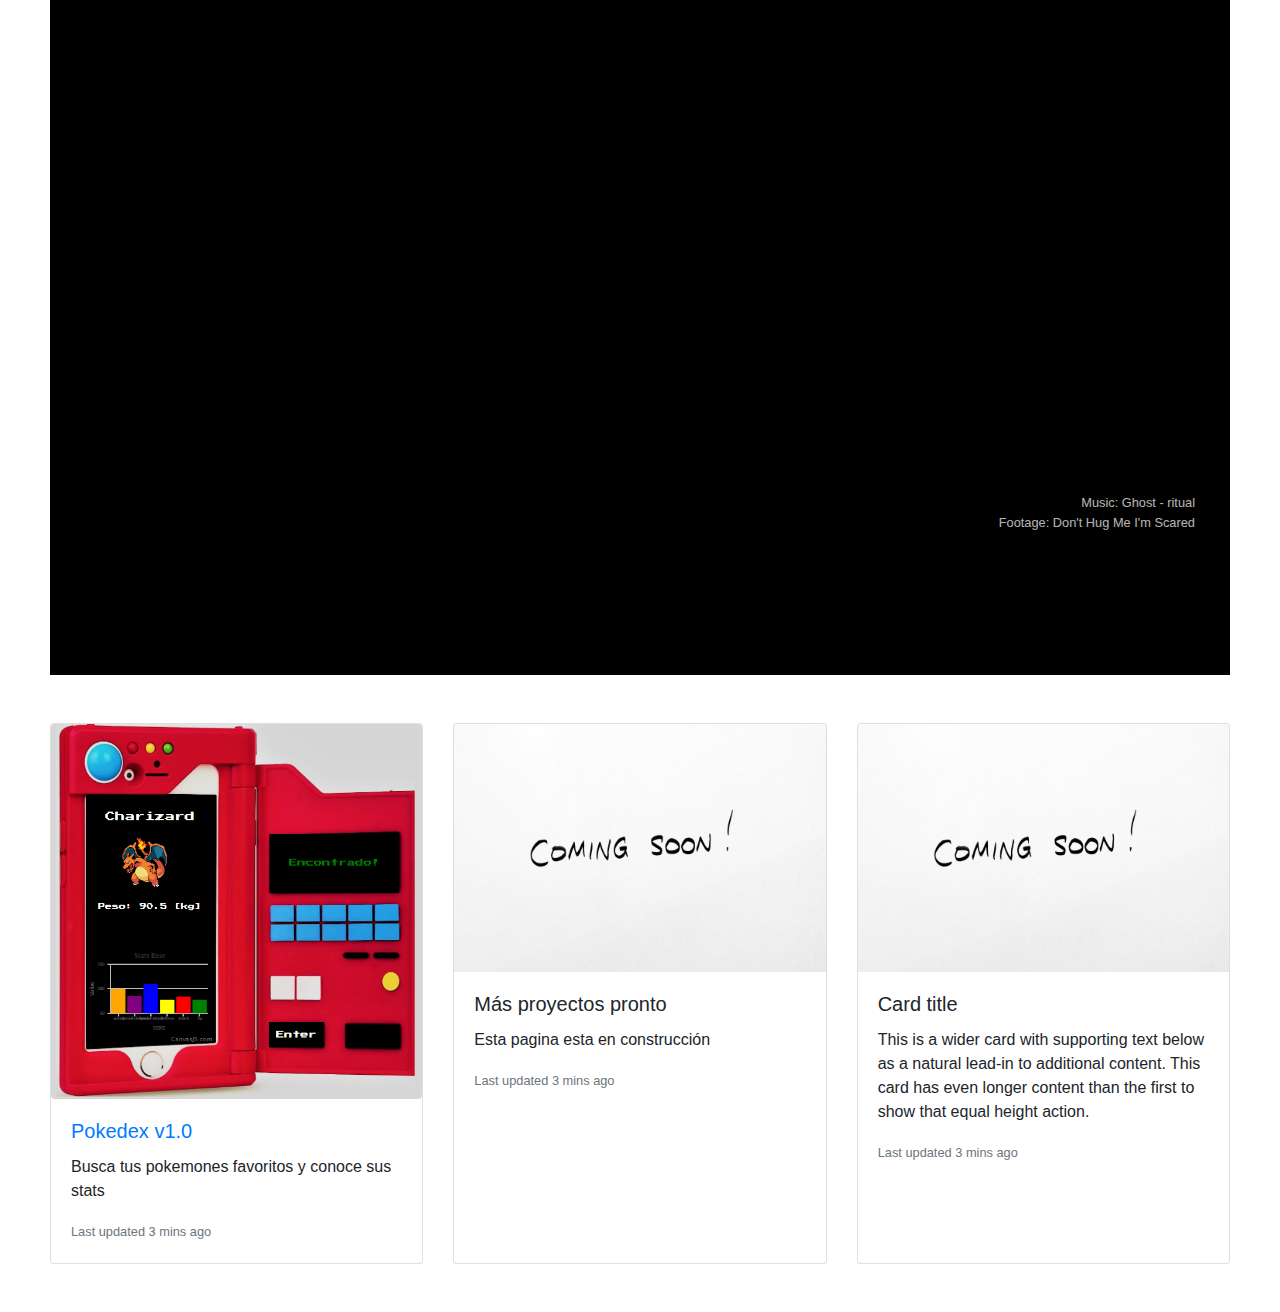
==== index.html @ e72db9f4 "Add files via upload" ====
<!DOCTYPE html>
<html lang="en">

<head>
    <meta charset="UTF-8">
    <meta name="viewport" content="width=device-width, initial-scale=1.0">
    <meta http-equiv="X-UA-Compatible" content="ie=edge">
    <link href="https://fonts.googleapis.com/css?family=UnifrakturMaguntia&display=swap" rel="stylesheet">
    <link rel="stylesheet" href="https://cdnjs.cloudflare.com/ajax/libs/twitter-bootstrap/4.1.3/css/bootstrap.min.css">
    <link rel="stylesheet" href="https://use.fontawesome.com/releases/v5.3.1/css/all.css">
    <link rel="stylesheet" href="assets/css/index_style.css">
    <title>kamaldigital</title>
</head>

<body>

    <header class="col-12">
        <div class="overlay"></div>
        <video playsinline="playsinline" autoplay="autoplay" loop="loop">
          <source src="ghostritualdonthugme-v1.0.mp4" type="video/mp4">
        </video>
        <div class="container h-100">
            <div class="d-flex h-100 text-center align-items-center">
                <div class="herotext-container w-100 text-white">
                    <p class="lead small mb-0 text-right">Music: Ghost - ritual</p>
                    <p class="mb-0 small lead text-right">Footage: Don't Hug Me I'm Scared</p>
                </div>
            </div>
        </div>
    </header>


    <!-- Carddeck con proyectos -->
    <div class="my-5 card-deck">
        <div class="card ">
            <img class="card-img-top fluid-img rounded" src="assets/img/pokedex-icono.png" alt="pokedex.jpg">
            <div class="card-body">
                <a href="pokedex.html">
                    <h5 class="card-title">Pokedex v1.0</h5>
                </a>
                <p class="card-text">Busca tus pokemones favoritos y conoce sus stats</p>
                <p class="card-text"><small class="text-muted">Last updated 3 mins ago</small></p>
            </div>
        </div>
        <div class="card">
            <img class="card-img-top" src="assets/img/coming-soon.jpg" alt="Card image cap">
            <div class="card-body">
                <h5 class="card-title">Más proyectos pronto</h5>
                <p class="card-text">Esta pagina esta en construcción</p>
                <p class="card-text"><small class="text-muted">Last updated 3 mins ago</small></p>
            </div>
        </div>
        <div class="card">
            <img class="card-img-top" src="assets/img/coming-soon.jpg" alt="Card image cap">
            <div class="card-body">
                <h5 class="card-title">Card title</h5>
                <p class="card-text">This is a wider card with supporting text below as a natural lead-in to additional content. This card has even longer content than the first to show that equal height action.</p>
                <p class="card-text"><small class="text-muted">Last updated 3 mins ago</small></p>
            </div>
        </div>
    </div>
    <!--   E N D -    Carddeck con proyectos -->

    <script src="assets/js/index_script.js" type="text/javascript"></script>
    <script src="https://cdnjs.cloudflare.com/ajax/libs/jquery/3.3.1/jquery.slim.min.js"></script>
    <script src="https://cdnjs.cloudflare.com/ajax/libs/popper.js/1.13.0/umd/popper.min.js"></script>
    <script src="https://cdnjs.cloudflare.com/ajax/libs/twitter-bootstrap/4.1.3/js/bootstrap.min.js"></script>

</body>

</html>
---- assets/css/index_style.css ----
* {
        box-sizing: border-box;
    }
    
    a {
        text-decoration: none;
    }
    
    body {
        padding-left: 50px;
        padding-right: 50px;
    }
    
    #background-video {
        position: absolute;
        right: 0;
    }
    
    #video-contenedor {}
    
    .b-g {
        border: 1px solid green;
    }
    
    header {
        position: relative;
        background-color: black;
        height: 75vh;
        min-height: 25rem;
        width: 100%;
        overflow: hidden;
    }
    
    header video {
        position: absolute;
        top: 50%;
        left: 50%;
        min-width: 100%;
        min-height: 100%;
        width: auto;
        height: auto;
        z-index: 0;
        -ms-transform: translateX(-50%) translateY(-50%);
        -moz-transform: translateX(-50%) translateY(-50%);
        -webkit-transform: translateX(-50%) translateY(-50%);
        transform: translateX(-50%) translateY(-50%);
    }
    
    header .container {
        position: relative;
        z-index: 2;
        vertical-align: bottom;
    }
    
    .herotext-container {
        margin-top: 350px;
    }
    
    header .overlay {
        position: absolute;
        top: 0;
        left: 0;
        height: 100%;
        width: 100%;
        background-color: black;
        opacity: 0.5;
        z-index: 1;
    }
    
    header p {
        margin: 0;
        padding: 0;
        opacity: 0.7;
        text-shadow: 1px 1px 3px black;
    }
    /*
@media (pointer: coarse) and (hover: none) {
    header {
        background: url('https://source.unsplash.com/XT5OInaElMw/1600x900') black no-repeat center center scroll;
    }
    header video {
        display: none;
    }
}
*/
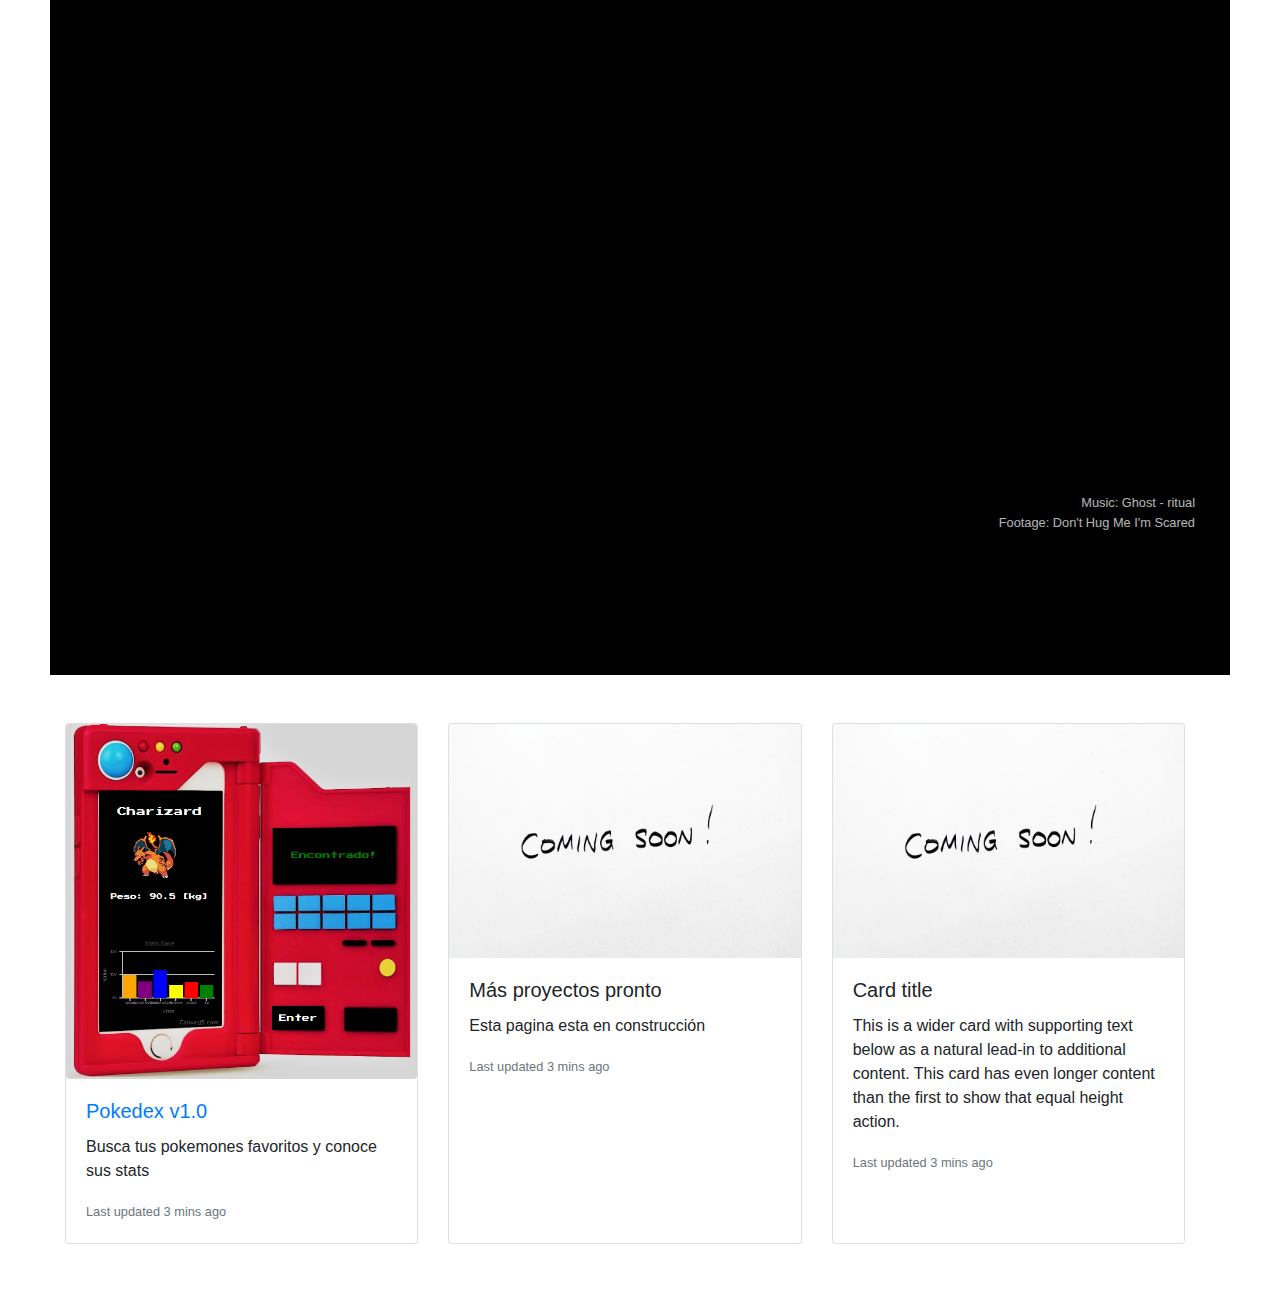
==== commit a3ec353c: "Update index.html" ====
--- a/index.html
+++ b/index.html
@@ -1,71 +1,74 @@
-<!DOCTYPE html>
-<html lang="en">
-
-<head>
-    <meta charset="UTF-8">
-    <meta name="viewport" content="width=device-width, initial-scale=1.0">
-    <meta http-equiv="X-UA-Compatible" content="ie=edge">
-    <link href="https://fonts.googleapis.com/css?family=UnifrakturMaguntia&display=swap" rel="stylesheet">
-    <link rel="stylesheet" href="https://cdnjs.cloudflare.com/ajax/libs/twitter-bootstrap/4.1.3/css/bootstrap.min.css">
-    <link rel="stylesheet" href="https://use.fontawesome.com/releases/v5.3.1/css/all.css">
-    <link rel="stylesheet" href="assets/css/index_style.css">
-    <title>kamaldigital</title>
-</head>
-
-<body>
-
-    <header class="col-12">
-        <div class="overlay"></div>
-        <video playsinline="playsinline" autoplay="autoplay" loop="loop">
-          <source src="ghostritualdonthugme-v1.0.mp4" type="video/mp4">
-        </video>
-        <div class="container h-100">
-            <div class="d-flex h-100 text-center align-items-center">
-                <div class="herotext-container w-100 text-white">
-                    <p class="lead small mb-0 text-right">Music: Ghost - ritual</p>
-                    <p class="mb-0 small lead text-right">Footage: Don't Hug Me I'm Scared</p>
-                </div>
-            </div>
-        </div>
-    </header>
-
-
-    <!-- Carddeck con proyectos -->
-    <div class="my-5 card-deck">
-        <div class="card ">
-            <img class="card-img-top fluid-img rounded" src="assets/img/pokedex-icono.png" alt="pokedex.jpg">
-            <div class="card-body">
-                <a href="pokedex.html">
-                    <h5 class="card-title">Pokedex v1.0</h5>
-                </a>
-                <p class="card-text">Busca tus pokemones favoritos y conoce sus stats</p>
-                <p class="card-text"><small class="text-muted">Last updated 3 mins ago</small></p>
-            </div>
-        </div>
-        <div class="card">
-            <img class="card-img-top" src="assets/img/coming-soon.jpg" alt="Card image cap">
-            <div class="card-body">
-                <h5 class="card-title">Más proyectos pronto</h5>
-                <p class="card-text">Esta pagina esta en construcción</p>
-                <p class="card-text"><small class="text-muted">Last updated 3 mins ago</small></p>
-            </div>
-        </div>
-        <div class="card">
-            <img class="card-img-top" src="assets/img/coming-soon.jpg" alt="Card image cap">
-            <div class="card-body">
-                <h5 class="card-title">Card title</h5>
-                <p class="card-text">This is a wider card with supporting text below as a natural lead-in to additional content. This card has even longer content than the first to show that equal height action.</p>
-                <p class="card-text"><small class="text-muted">Last updated 3 mins ago</small></p>
-            </div>
-        </div>
-    </div>
-    <!--   E N D -    Carddeck con proyectos -->
-
-    <script src="assets/js/index_script.js" type="text/javascript"></script>
-    <script src="https://cdnjs.cloudflare.com/ajax/libs/jquery/3.3.1/jquery.slim.min.js"></script>
-    <script src="https://cdnjs.cloudflare.com/ajax/libs/popper.js/1.13.0/umd/popper.min.js"></script>
-    <script src="https://cdnjs.cloudflare.com/ajax/libs/twitter-bootstrap/4.1.3/js/bootstrap.min.js"></script>
-
-</body>
-
-</html>+<!DOCTYPE html>
+<html lang="en">
+
+<head>
+
+    <meta charset="UTF-8">
+    <meta name="viewport" content="width=device-width, initial-scale=1.0">
+    <meta http-equiv="X-UA-Compatible" content="ie=edge">
+    <link href="https://fonts.googleapis.com/css?family=UnifrakturMaguntia&display=swap" rel="stylesheet">
+    <link rel="stylesheet" href="https://cdnjs.cloudflare.com/ajax/libs/twitter-bootstrap/4.1.3/css/bootstrap.min.css">
+    <link rel="stylesheet" href="https://use.fontawesome.com/releases/v5.3.1/css/all.css">
+    <link rel="stylesheet" href="assets/css/index_style.css">
+    <title>kamaldigital</title>
+</head>
+
+<body>
+
+    <header class="col-12">
+        <div class="overlay"></div>
+        <video id="header-video" style="max-width: 100%; height: auto;" playsinline="playsinline" autoplay="autoplay" loop="loop">
+          <source src="ghost-slow.mp4.mp4" type="video/mp4">
+            <source src="ghostritualdonthugme-v1.0-24.7mb.webm" type="video/webm">
+        </video>
+        <div class="container h-100">
+            <div class="d-flex h-100 text-center align-items-center">
+                <div class="herotext-container w-100 text-white">
+                    <p class="lead small mb-0 text-right">Music: Ghost - ritual</p>
+                    <p class="mb-0 small lead text-right">Footage: Don't Hug Me I'm Scared</p>
+                </div>
+            </div>
+        </div>
+    </header>
+
+
+    <!-- Carddeck con proyectos -->
+    <div class="col-12 my-5 card-deck">
+        <div class="card ">
+            <img class="card-img-top fluid-img rounded" src="assets/img/pokedex-icono.png" alt="pokedex.jpg">
+            <div class="card-body">
+                <a href="pokedex/pokedex.html">
+                    <h5 class="card-title">Pokedex v1.0</h5>
+                </a>
+                <p class="card-text">Busca tus pokemones favoritos y conoce sus stats</p>
+                <p class="card-text"><small class="text-muted">Last updated 3 mins ago</small></p>
+            </div>
+        </div>
+        <div class="card">
+            <img class="card-img-top" src="assets/img/coming-soon.jpg" alt="Card image cap">
+            <div class="card-body">
+                <h5 class="card-title">Más proyectos pronto</h5>
+                <p class="card-text">Esta pagina esta en construcción</p>
+                <p class="card-text"><small class="text-muted">Last updated 3 mins ago</small></p>
+            </div>
+        </div>
+        <div class="card">
+            <img class="card-img-top" src="assets/img/coming-soon.jpg" alt="Card image cap">
+            <div class="card-body">
+                <h5 class="card-title">Card title</h5>
+                <p class="card-text">This is a wider card with supporting text below as a natural lead-in to additional content. This card has even longer content than the first to show that equal height action.</p>
+                <p class="card-text"><small class="text-muted">Last updated 3 mins ago</small></p>
+            </div>
+        </div>
+    </div>
+    <!--   E N D -    Carddeck con proyectos -->
+
+    <script src="assets/js/index_script.js" type="text/javascript"></script>
+    <script src="https://cdnjs.cloudflare.com/ajax/libs/jquery/3.3.1/jquery.slim.min.js"></script>
+    <script src="https://cdnjs.cloudflare.com/ajax/libs/popper.js/1.13.0/umd/popper.min.js"></script>
+    <script src="https://cdnjs.cloudflare.com/ajax/libs/twitter-bootstrap/4.1.3/js/bootstrap.min.js"></script>
+    <script src="/assets/js/pokedex_script_cries.js" type="text/javascript"></script>
+
+</body>
+
+</html>
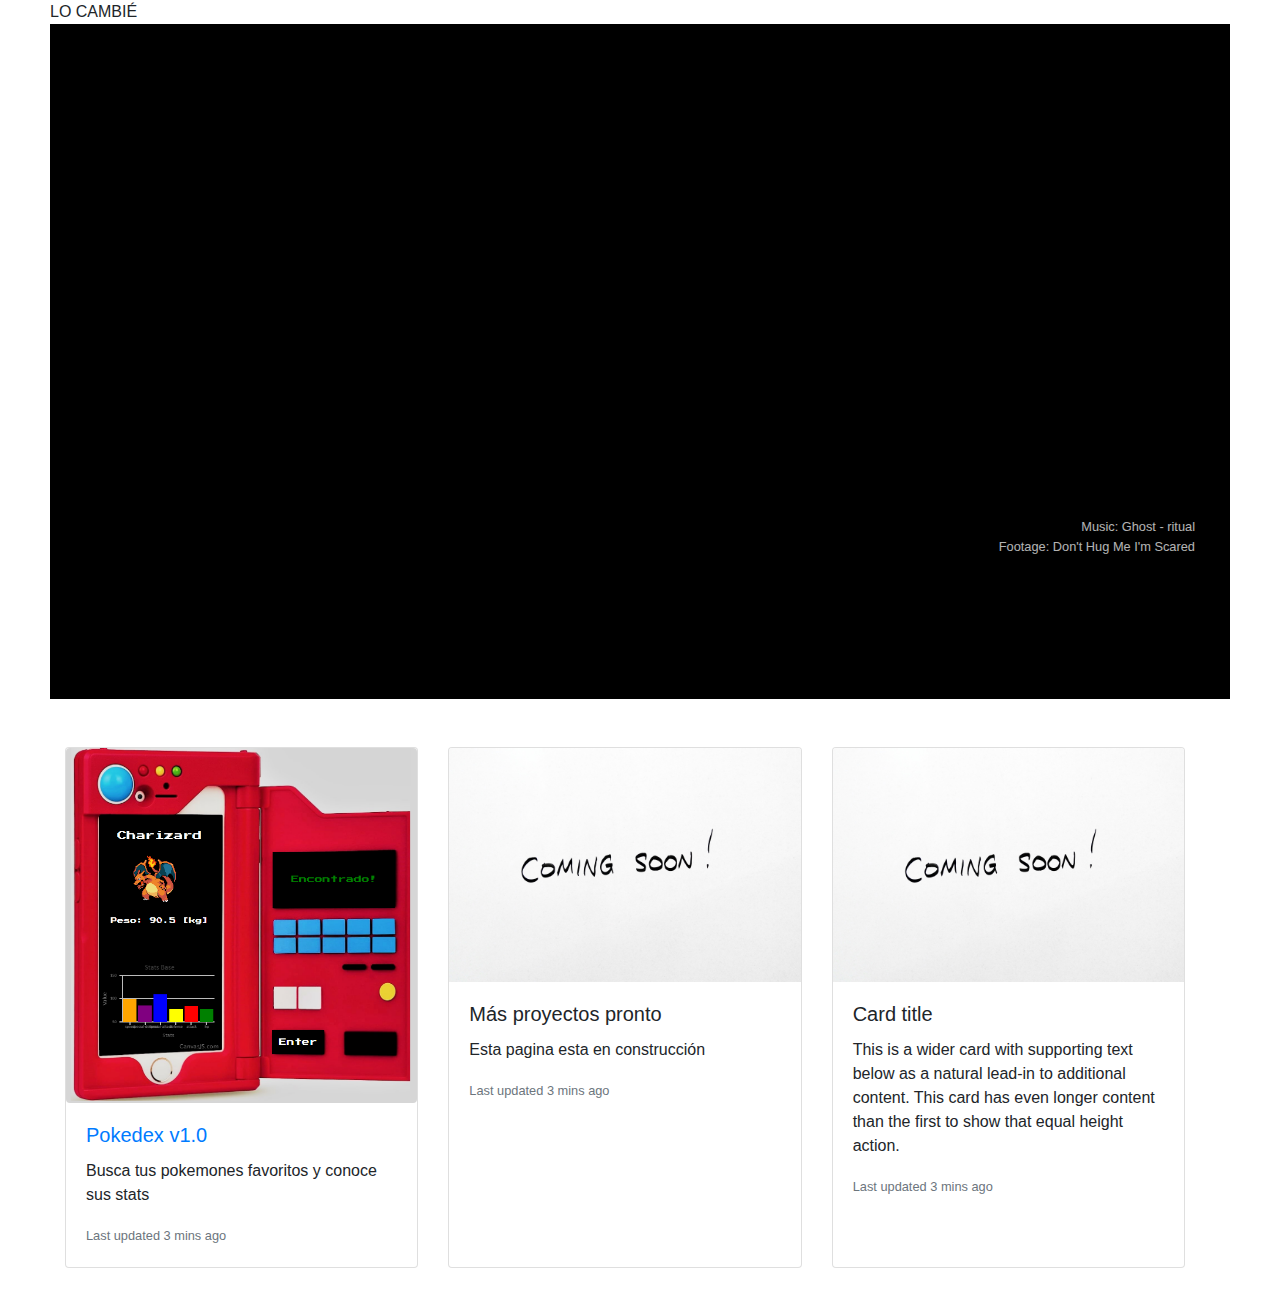
==== commit 918e47a4: "agregué cosas en index" ====
--- a/index.html
+++ b/index.html
@@ -14,11 +14,11 @@
 </head>
 
 <body>
-
+	LO CAMBIÉ
     <header class="col-12">
         <div class="overlay"></div>
         <video id="header-video" style="max-width: 100%; height: auto;" playsinline="playsinline" autoplay="autoplay" loop="loop">
-          <source src="ghost-slow.mp4.mp4" type="video/mp4">
+          <source src="ghost-slow.mp4" type="video/mp4">
             <source src="ghostritualdonthugme-v1.0-24.7mb.webm" type="video/webm">
         </video>
         <div class="container h-100">
